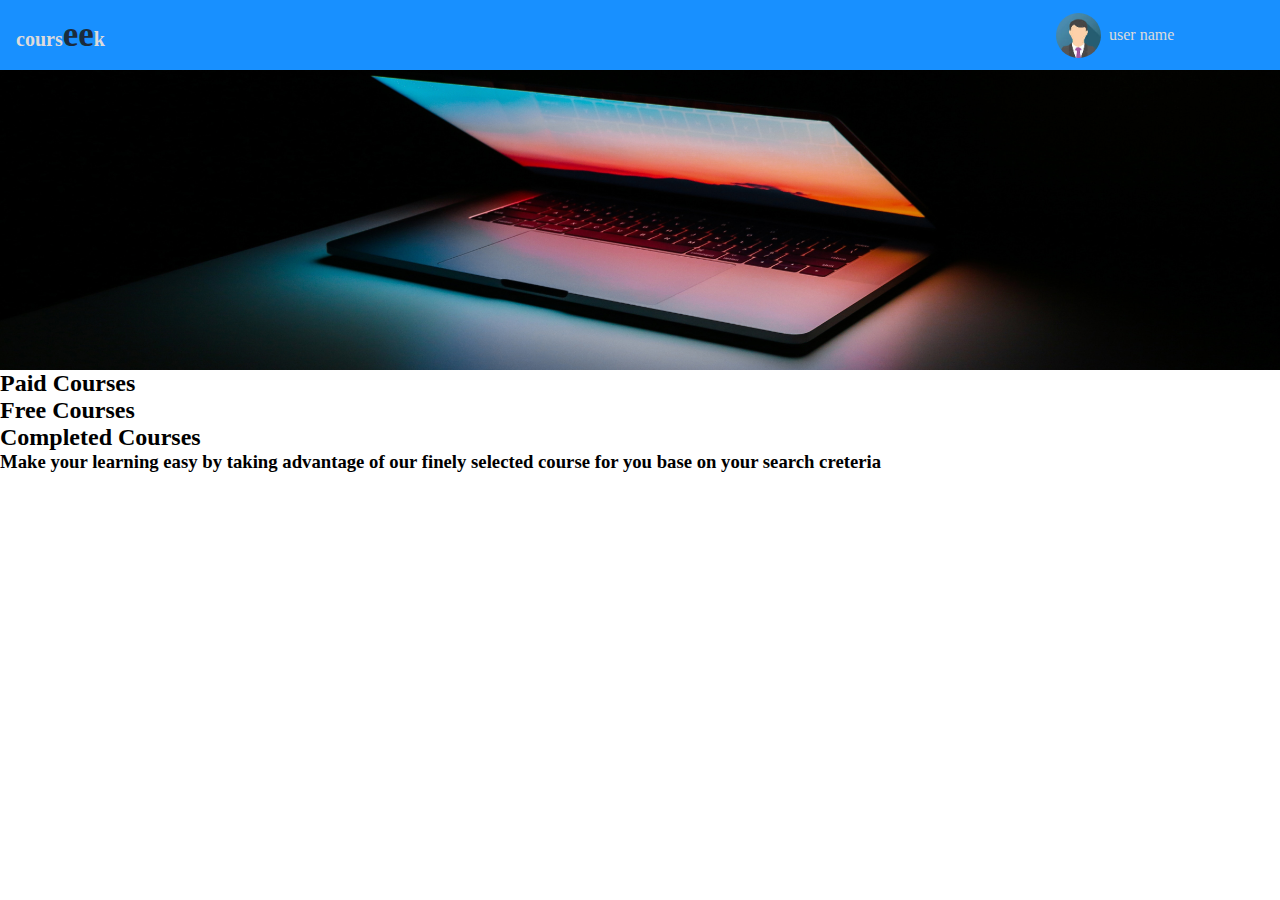
==== client/public/dashboard.html @ 58b8f646 "done with the header" ====
<!DOCTYPE html>
<html lang="en">
<head>
  <meta charset="UTF-8">
  <meta name="viewport" content="width=device-width, initial-scale=1.0">
  <meta http-equiv="X-UA-Compatible" content="ie=edge">
  <title>courseek | Find your course faster</title>
  <link rel="stylesheet" href="./scripts/dashboard.css">
</head>
<body>
  <!-- the header goes here -->
  <header>
    <div class="logo">
      <p>cours<span>ee</span>k</p>
    </div>
    <div class = "profile">
      <div class="img_wrapper">  
        <img src = "/client/images/averter.jpg" id = "image">
      </div>
      <p id="username">User Name</p>
    </div>
  </header>
  <!-- the body goes here -->
  <div class = "backimg"></div>
  <div class = "course-category">
    <h2>Paid Courses</h2>
    <h2>Free Courses</h2>
    <h2>Completed Courses</h2>
  </div>
  <div>
    <h3>Make your learning easy by taking advantage of our finely selected course for you base on your search creteria</h3>
  </div>
  <div>
    <card>
      <img>
    </card>
  </div>

  <script src="/scripts/bundle.js"></script>
</body>
</html>
---- client/public/scripts/dashboard.css ----
* {
  margin: 0;
  padding: 0;
}

header {
  height: 70px;
  background-color: #1890ff;
  display: flex;
  justify-content: space-between;
  align-items: center;
  padding: 0 1rem;
}

.profile {
  display: flex;
  align-items: center;
  justify-content: flex-start;
  width: 13rem;
}

.img_wrapper {
  width: 45px;
  height: 45px;
}

.img_wrapper img {
  border-radius: 50%;
  width: 100%;
  height: 100%;
}

.profile p {
  color: #dcdbdb;
  text-transform: lowercase;
  padding-left: .5rem;
}

.logo p {
  color: #dcdbdb;
  font-size: 20px;
  font-weight: bold;
}

.logo span {
  color: #1b2c3c;
  font-size: 35px;
}

.backimg {
  background: url("/client/images/ales-nesetril-734016-unsplash.jpg");
  width:100%;
  height: 300px;
  background-repeat: no-repeat;
  background-size: cover;
  background-position: center center
}
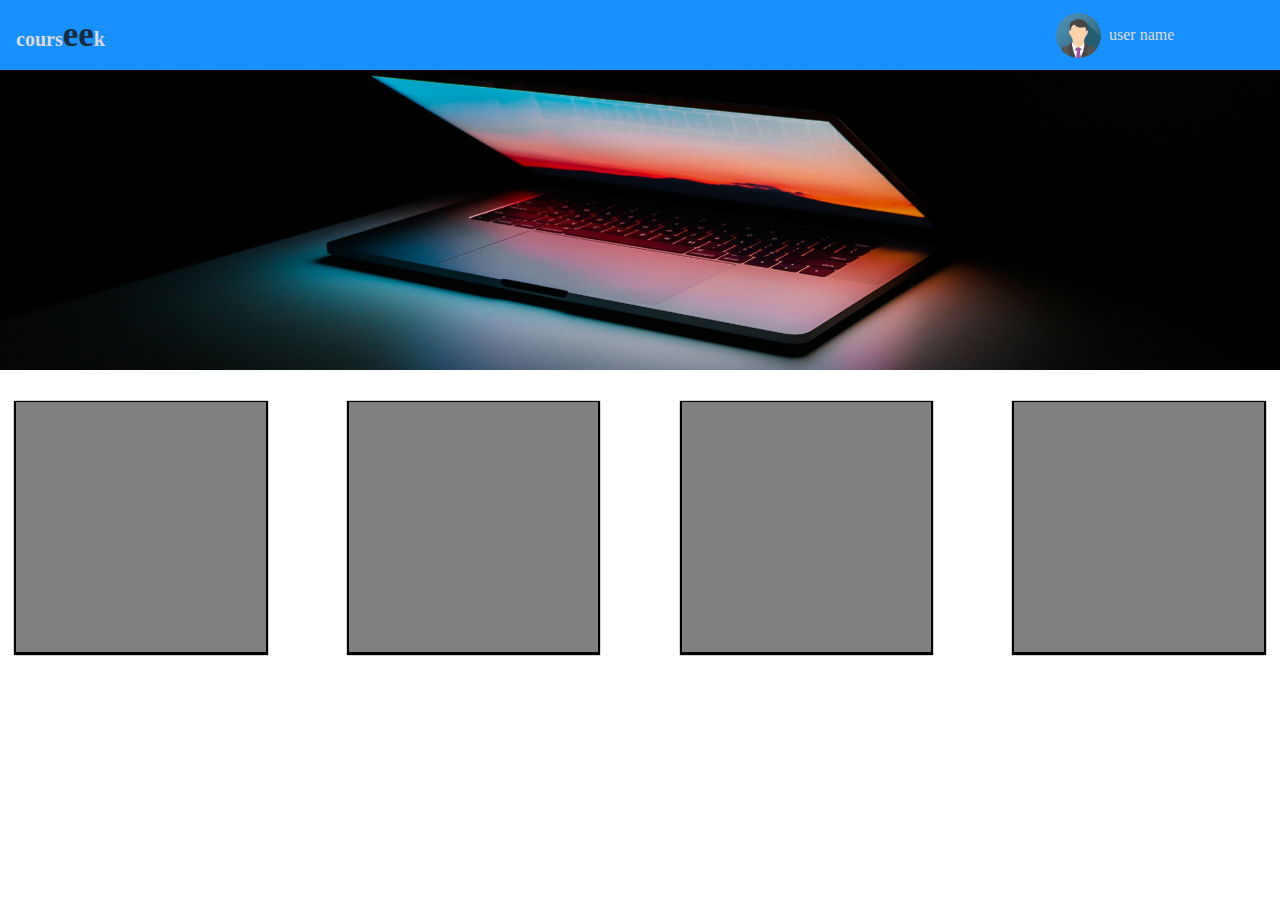
==== commit edfee081: "add cards" ====
--- a/client/public/dashboard.html
+++ b/client/public/dashboard.html
@@ -22,18 +22,12 @@
   </header>
   <!-- the body goes here -->
   <div class = "backimg"></div>
-  <div class = "course-category">
-    <h2>Paid Courses</h2>
-    <h2>Free Courses</h2>
-    <h2>Completed Courses</h2>
-  </div>
-  <div>
-    <h3>Make your learning easy by taking advantage of our finely selected course for you base on your search creteria</h3>
-  </div>
-  <div>
-    <card>
-      <img>
-    </card>
+    <div class = "course-wraper">
+      <div class = "course"></div>
+      <div class = "course"></div>
+      <div class = "course"></div>
+      <div class = "course"></div>
+    </div>
   </div>
 
   <script src="/scripts/bundle.js"></script>
--- a/client/public/scripts/dashboard.css
+++ b/client/public/scripts/dashboard.css
@@ -54,4 +54,18 @@
   background-repeat: no-repeat;
   background-size: cover;
   background-position: center center
+}
+
+.course-wraper {
+  display: flex;
+  justify-content: space-between;
+  align-items: center;
+  padding: 2rem 1rem;
+}
+
+.course {
+  width:20%;
+  height: 250px;
+  background-color: gray;
+  box-shadow: 0 1px 1px 2px
 }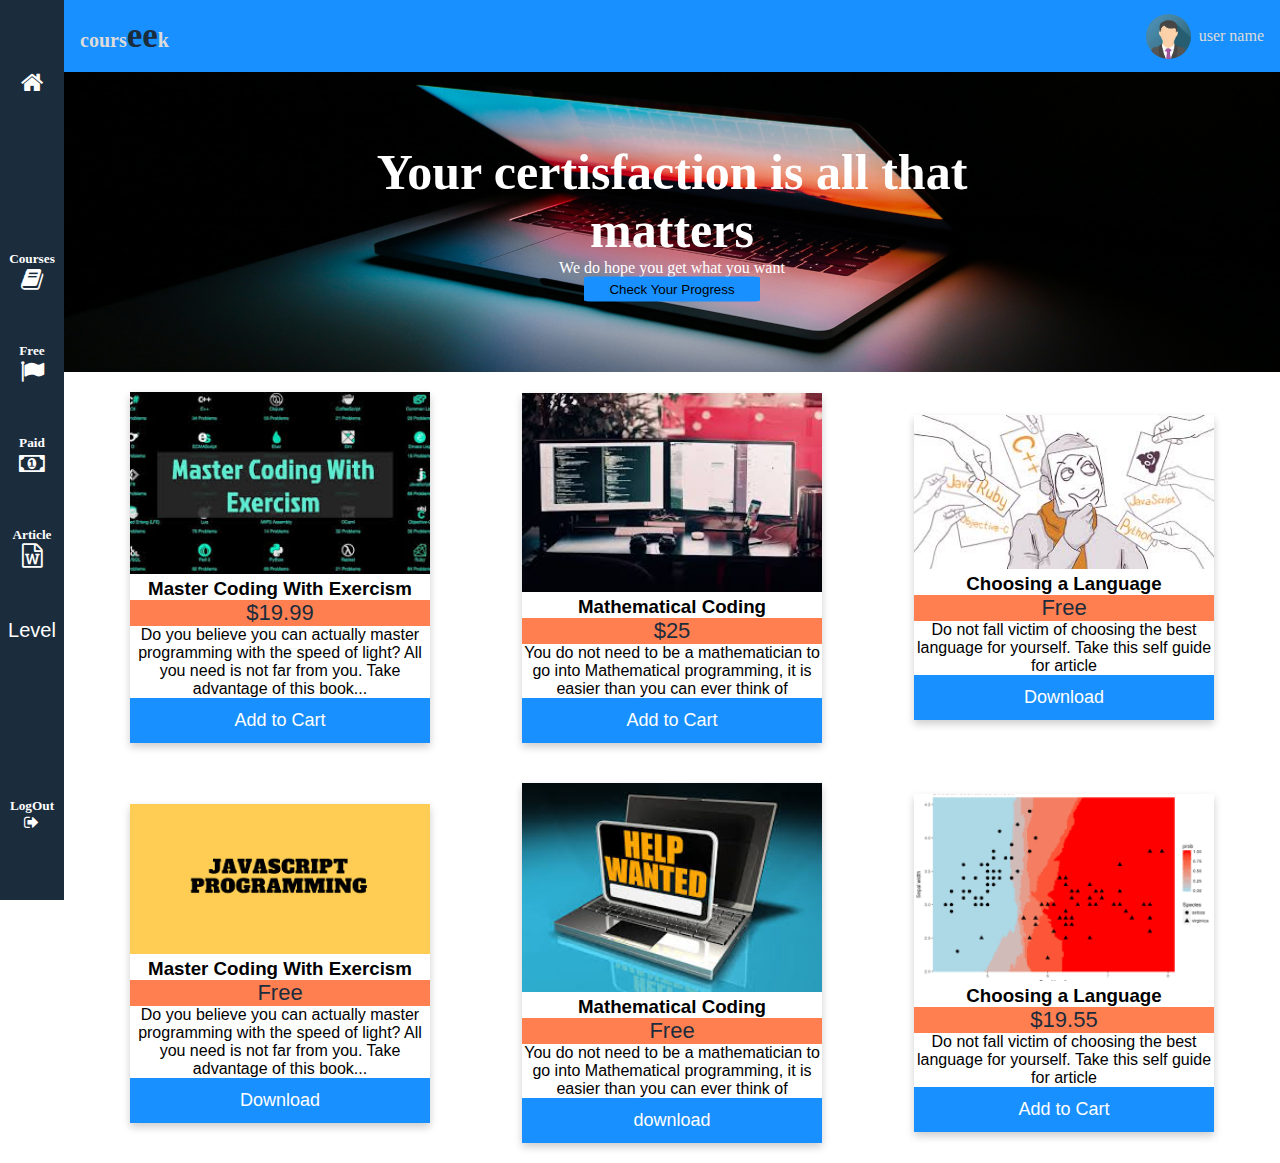
==== commit 7830e258: "side nav almost done" ====
--- a/client/public/dashboard.html
+++ b/client/public/dashboard.html
@@ -1,35 +1,159 @@
 <!DOCTYPE html>
 <html lang="en">
+
 <head>
   <meta charset="UTF-8">
   <meta name="viewport" content="width=device-width, initial-scale=1.0">
   <meta http-equiv="X-UA-Compatible" content="ie=edge">
   <title>courseek | Find your course faster</title>
   <link rel="stylesheet" href="./scripts/dashboard.css">
+  <link rel="stylesheet" href="https://use.fontawesome.com/releases/v5.4.1/css/all.css" integrity="sha384-5sAR7xN1Nv6T6+dT2mhtzEpVJvfS3NScPQTrOxhwjIuvcA67KV2R5Jz6kr4abQsz"
+    crossorigin="anonymous">
+  <link rel="stylesheet" href="https://cdnjs.cloudflare.com/ajax/libs/font-awesome/4.7.0/css/font-awesome.min.css">
 </head>
+
 <body>
   <!-- the header goes here -->
-  <header>
-    <div class="logo">
-      <p>cours<span>ee</span>k</p>
+  <main class="main">
+
+   <div class="sidebar">
+      <div class="home-icon">
+          <i class="fa fa-home" style="font-size:24px"></i>
+        </div>
+
+        <div class="nav-course">
+            <div class="icon-wraper">
+                <h5>Courses</h5>
+                <i class="fa fa-book" style="font-size:24px"></i>
+            </div>
+
+            <div class="icon-wraper">
+                <h5>Free</h5>
+                <i class="fa fa-flag" style="font-size:24px"></i>
+            </div>
+
+            <div class="icon-wraper">
+                <h5>Paid</h5>
+                <i class="fa fa-money" style="font-size:24px"></i>
+            </div>
+
+            <div class="icon-wraper">
+                <h5>Article</h5>
+                <i class="fa fa-file-word-o" style="font-size:24px"></i>
+            </div>
+
+            <div class="dropdown">
+                <button class="dropbtn">Level</button>
+                <div class="dropdown-content">
+                  <a href="#">Beginner</a>
+                  <a href="#">Intermediate</a>
+                  <a href="#">Advanced</a>
+                </div>
+            </div>   
+        </div>
+
+        <div class="logout-icon">
+            <h5>LogOut</h5>
+            <i class="fa fa-sign-out"></i>
+         </div>
     </div>
-    <div class = "profile">
-      <div class="img_wrapper">  
-        <img src = "/client/images/averter.jpg" id = "image">
+        
+    <aside class="rigth_wrp">
+
+      <header>
+        <div class="logo">
+          <p>cours<span>ee</span>k</p>
+        </div>
+        <div class="profile">
+          <div class="img_wrapper">
+            <img src="/client/images/averter.jpg" id="image">
+          </div>
+          <p id="username">User Name</p>
+        </div>
+      </header>
+
+      <!-- the body goes here -->
+
+      <div class="backimg">
+        <div class="backimg-text">
+          <h1 style="font-size:50px">Your certisfaction is all that matters</h1>
+          <p>We do hope you get what you want</p>
+          <button>Check Your Progress</button>
+        </div>
       </div>
-      <p id="username">User Name</p>
-    </div>
-  </header>
-  <!-- the body goes here -->
-  <div class = "backimg"></div>
-    <div class = "course-wraper">
-      <div class = "course"></div>
-      <div class = "course"></div>
-      <div class = "course"></div>
-      <div class = "course"></div>
-    </div>
-  </div>
+      <div class="course-cards">
+        <div class="card-wraper">
+          <div class="card">
+            <img src="/client/images/masterCoding.jpeg" alt="master coding" style="width:100%">
+            <h3>Master Coding With Exercism</h3>
+            <p class="price">$19.99</p>
+            <p>Do you believe you can actually master programming with the speed of light? All you need is not far from you.
+              Take advantage of this book...</p>
+            <p>
+              <button>Add to Cart</button>
+            </p>
+          </div>
 
+          <div class="card">
+            <img src="/client/images/justimg.jpeg" alt="maths coding" style="width:100%">
+            <h3>Mathematical Coding</h3>
+            <p class="price">$25</p>
+            <p>You do not need to be a mathematician to go into Mathematical programming, it is easier than you can ever think
+              of</p>
+            <p>
+              <button>Add to Cart</button>
+            </p>
+          </div>
+
+          <div class="card">
+            <img src="/client/images/howtochose.jpeg" alt="choosing a programming lang." style="width:100%">
+            <h3>Choosing a Language</h3>
+            <p class="price">Free</p>
+            <p>Do not fall victim of choosing the best language for yourself. Take this self guide for article</p>
+            <p>
+              <button>Download</button>
+            </p>
+          </div>
+        </div>
+
+        <div class="card-wraper">
+          <div class="card">
+            <img src="/client/images/js.png" alt="master coding" style="width:100%">
+            <h3>Master Coding With Exercism</h3>
+            <p class="price">Free</p>
+            <p>Do you believe you can actually master programming with the speed of light? All you need is not far from you.
+              Take advantage of this book...</p>
+            <p>
+              <button>Download</button>
+            </p>
+          </div>
+
+          <div class="card">
+            <img src="/client/images/career.jpeg" alt="maths coding" style="width:100%">
+            <h3>Mathematical Coding</h3>
+            <p class="price">Free</p>
+            <p>You do not need to be a mathematician to go into Mathematical programming, it is easier than you can ever think
+              of</p>
+            <p>
+              <button>download</button>
+            </p>
+          </div>
+
+          <div class="card">
+            <img src="/client/images/rp.png" alt="choosing a programming lang." style="width:100%">
+            <h3>Choosing a Language</h3>
+            <p class="price">$19.55</p>
+            <p>Do not fall victim of choosing the best language for yourself. Take this self guide for article</p>
+            <p>
+              <button>Add to Cart</button>
+            </p>
+          </div>
+        </div>
+      </div>
+    </aside>
+
+  </main>
   <script src="/scripts/bundle.js"></script>
 </body>
+
 </html>--- a/client/public/scripts/dashboard.css
+++ b/client/public/scripts/dashboard.css
@@ -3,8 +3,101 @@
   padding: 0;
 }
 
+/* The Main */
+.main {
+  /* width: 100%; */
+  display: flex;
+}
+
+.sidebar {
+  width: 5%;
+  background-color: #1b2c3c;
+  height: 100vh;
+  display: flex;
+  flex-direction: column;
+  justify-content: space-around;
+  align-items: center;
+
+  /* padding: 1rem 0; */
+}
+
+.icon-wraper {
+  padding: 1rem 0;
+  align-content: center;
+  align-items: center;
+  display: flex;
+  flex-direction: column;
+  height: 60px;
+}
+.fa {
+  color: white;
+  font-size:24px;
+  
+}
+
+
+
+.logout-icon {
+  align-content: center;
+  align-items: center;
+  display: flex;
+  color: white;
+  flex-direction: column;
+}
+
+.dropbtn {
+  width: 5%;
+  background-color: #1b2c3c;
+  color: white;
+  padding: 16px;
+  font-size: 20px;
+  border: none;
+}
+
+.dropdown {
+  position: relative;
+  display: inline-block;
+}
+
+.dropdown-content {
+  display: none;
+  position: absolute;
+  background-color: #f1f1f1;
+  min-width: 30px;
+  box-shadow: 0px 8px 16px 0px rgba(0,0,0,0.2);
+  z-index: 1;
+}
+
+.dropdown-content a {
+  color: black;
+  padding: 12px 16px;
+  text-decoration: none;
+  display: block;
+  font-size: 8;
+}
+
+.dropdown-content a:hover {
+  background-color: #ddd;
+}
+
+.dropdown:hover .dropdown-content {
+  display: block;
+}
+
+.dropdown:hover .dropbtn {
+  background-color: #3e8e41;
+}
+
+.icon-wraper h5 {
+  color: white;
+}
+
+.rigth_wrp {
+  flex-grow: 1;
+}
+
 header {
-  height: 70px;
+  height: 72px;
   background-color: #1890ff;
   display: flex;
   justify-content: space-between;
@@ -12,7 +105,7 @@
   padding: 0 1rem;
 }
 
-.profile {
+.img_wrapper {
   display: flex;
   align-items: center;
   justify-content: flex-start;
@@ -30,6 +123,11 @@
   height: 100%;
 }
 
+.profile {
+  display: flex;
+  align-items: center;
+}
+
 .profile p {
   color: #dcdbdb;
   text-transform: lowercase;
@@ -47,25 +145,75 @@
   font-size: 35px;
 }
 
+
 .backimg {
   background: url("/client/images/ales-nesetril-734016-unsplash.jpg");
-  width:100%;
   height: 300px;
   background-repeat: no-repeat;
   background-size: cover;
-  background-position: center center
-}
-
-.course-wraper {
-  display: flex;
-  justify-content: space-between;
-  align-items: center;
-  padding: 2rem 1rem;
-}
-
-.course {
-  width:20%;
-  height: 250px;
-  background-color: gray;
-  box-shadow: 0 1px 1px 2px
-}+  background-position: center center;
+  position: relative;
+
+}
+
+.backimg-text {
+  text-align: center;
+  position: absolute;
+  top: 50%;
+  left: 50%;
+  transform: translate(-50%, -50%);
+  color: white;
+}
+
+
+.backimg-text button {
+  border: none;
+  outline: 0;
+  display: inline-block;
+  padding: 5px 25px;
+  color: black;
+  background-color: #1890ff;
+  text-align: center;
+  cursor: pointer;
+  border-radius: 5%;
+}
+
+.backimg-text button:hover {
+  background-color: #1b2c3c;
+  color: white;
+}
+.card-wraper {
+  display: flex;
+  padding: 20px;
+
+}
+
+.card {
+  box-shadow: 0 4px 8px 0 rgba(0, 0, 0, 0.2);
+  max-width: 300px;
+  margin: auto;
+  text-align: center;
+  font-family: arial;
+}
+
+.price {
+  color: #1b2c3c;
+  font-size: 22px;;
+  background-color: coral
+}
+
+.card button {
+  border: none;
+  outline: 0;
+  padding: 12px;
+  color: white;
+  background-color: #1890ff;
+  text-align: center;
+  cursor: pointer;
+  width: 100%;
+  font-size: 18px;
+}
+
+.card button:hover {
+  opacity: 0.7;
+} 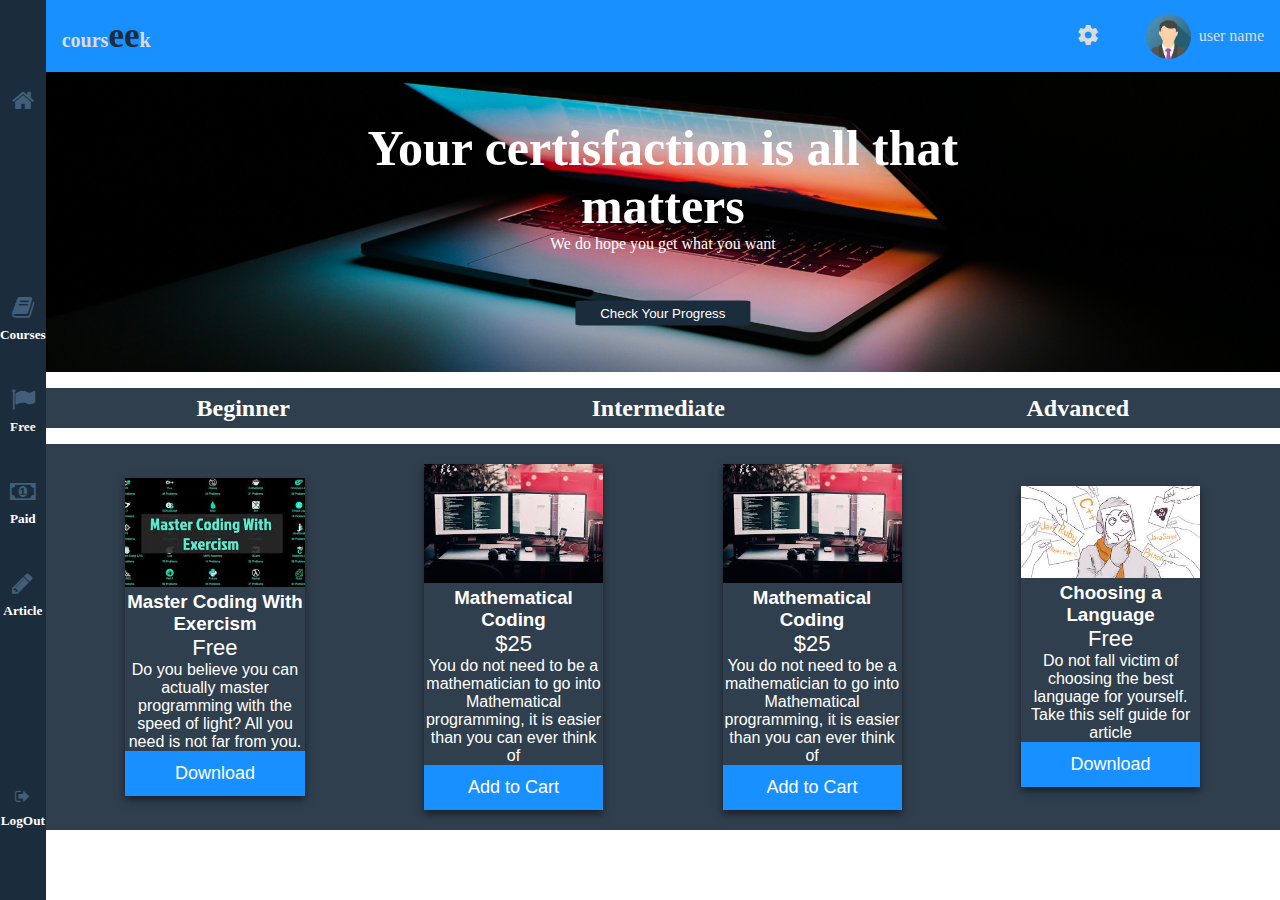
==== commit e14b8fa9: "was made responsive on mobile and tablet" ====
--- a/client/public/dashboard.html
+++ b/client/public/dashboard.html
@@ -10,54 +10,47 @@
   <link rel="stylesheet" href="https://use.fontawesome.com/releases/v5.4.1/css/all.css" integrity="sha384-5sAR7xN1Nv6T6+dT2mhtzEpVJvfS3NScPQTrOxhwjIuvcA67KV2R5Jz6kr4abQsz"
     crossorigin="anonymous">
   <link rel="stylesheet" href="https://cdnjs.cloudflare.com/ajax/libs/font-awesome/4.7.0/css/font-awesome.min.css">
+  <link href="https://fonts.googleapis.com/icon?family=Material+Icons" rel="stylesheet">
 </head>
 
 <body>
   <!-- the header goes here -->
   <main class="main">
 
-   <div class="sidebar">
+    <div class="sidebar">
       <div class="home-icon">
-          <i class="fa fa-home" style="font-size:24px"></i>
+        <i class="fa fa-home" style="font-size:24px"></i>
+      </div>
+
+      <div class="nav-course">
+        <div class="icon-wraper">
+          <i class="fa fa-book" style="font-size:24px"></i>
+          <h5>Courses</h5>
         </div>
 
-        <div class="nav-course">
-            <div class="icon-wraper">
-                <h5>Courses</h5>
-                <i class="fa fa-book" style="font-size:24px"></i>
-            </div>
-
-            <div class="icon-wraper">
-                <h5>Free</h5>
-                <i class="fa fa-flag" style="font-size:24px"></i>
-            </div>
-
-            <div class="icon-wraper">
-                <h5>Paid</h5>
-                <i class="fa fa-money" style="font-size:24px"></i>
-            </div>
-
-            <div class="icon-wraper">
-                <h5>Article</h5>
-                <i class="fa fa-file-word-o" style="font-size:24px"></i>
-            </div>
-
-            <div class="dropdown">
-                <button class="dropbtn">Level</button>
-                <div class="dropdown-content">
-                  <a href="#">Beginner</a>
-                  <a href="#">Intermediate</a>
-                  <a href="#">Advanced</a>
-                </div>
-            </div>   
+        <div class="icon-wraper">
+          <i class="fa fa-flag" style="font-size:24px"></i>
+          <h5>Free</h5>
         </div>
 
-        <div class="logout-icon">
-            <h5>LogOut</h5>
-            <i class="fa fa-sign-out"></i>
-         </div>
+        <div class="icon-wraper">
+          <i class="fa fa-money" style="font-size:24px"></i>
+          <h5>Paid</h5>
+        </div>
+
+        <div class="icon-wraper">
+          <i class="fa fa-pencil" style="font-size:24px"></i>
+          <h5>Article</h5>
+        </div>
+
+      </div>
+
+      <div class="logout-icon">
+        <i class="fa fa-sign-out"></i>
+        <h5>LogOut</h5>
+      </div>
     </div>
-        
+
     <aside class="rigth_wrp">
 
       <header>
@@ -65,6 +58,44 @@
           <p>cours<span>ee</span>k</p>
         </div>
         <div class="profile">
+          <div class="settings">
+            <div class="setdropdown">
+              <button onclick="myFunction()" class="setdropbtn"><i class="material-icons">settings</i></button>
+                <div id="mysetDropdown" class="setdropdown-content">
+                  <a href="#display-density">Display density</a>
+                  <a href="#purchase-config">configure purchase</a>
+                  <a href="#settings">Settings</a>
+                  <a href="#themes">Themes</a>
+                  <a href="#add-ons">Get Add-ons</a>
+                  <a href="#feedback">Send Feedback</a>
+                  <a href="#help">Help</a>
+                </div>
+              </div>
+              
+              <script>
+              /* When the user clicks on the button, 
+              toggle between hiding and showing the dropdown content */
+              function myFunction() {
+                  document.getElementById("mysetDropdown").classList.toggle("show");
+              }
+              
+              // Close the dropdown if the user clicks outside of it
+              window.onclick = function(event) {
+                if (!event.target.matches('.setdropbtn')) {
+              
+                  var dropdowns = document.getElementsByClassName("setdropdown-content");
+                  var i;
+                  for (i = 0; i < dropdowns.length; i++) {
+                    var openDropdown = dropdowns[i];
+                    if (openDropdown.classList.contains('show')) {
+                      openDropdown.classList.remove('show');
+                    }
+                  }
+                }
+              }
+              </script>
+              
+          </div>
           <div class="img_wrapper">
             <img src="/client/images/averter.jpg" id="image">
           </div>
@@ -81,14 +112,39 @@
           <button>Check Your Progress</button>
         </div>
       </div>
+
+      <div class=" level">
+        <div>
+          <h2>Beginner</h2>
+        </div>
+        <div>
+          <h2>Intermediate</h2>
+        </div>
+        <div>
+          <h2>Advanced</h2>
+        </div>
+      </div>
+
       <div class="course-cards">
         <div class="card-wraper">
           <div class="card">
             <img src="/client/images/masterCoding.jpeg" alt="master coding" style="width:100%">
             <h3>Master Coding With Exercism</h3>
-            <p class="price">$19.99</p>
+            <p class="price">Free</p>
             <p>Do you believe you can actually master programming with the speed of light? All you need is not far from you.
-              Take advantage of this book...</p>
+              </p>
+            <p>
+              <button>Download</button>
+            </p>
+          </div>
+
+          <div class="card">
+            <img src="/client/images/justimg.jpeg" alt="maths coding" style="width:100%">
+            <h3>Mathematical Coding</h3>
+            <p class="price">$25</p>
+            <p>You do not need to be a mathematician to go into Mathematical programming, it is easier than you can ever think
+              of
+            </p>
             <p>
               <button>Add to Cart</button>
             </p>
@@ -99,7 +155,8 @@
             <h3>Mathematical Coding</h3>
             <p class="price">$25</p>
             <p>You do not need to be a mathematician to go into Mathematical programming, it is easier than you can ever think
-              of</p>
+              of
+            </p>
             <p>
               <button>Add to Cart</button>
             </p>
@@ -115,45 +172,13 @@
             </p>
           </div>
         </div>
-
-        <div class="card-wraper">
-          <div class="card">
-            <img src="/client/images/js.png" alt="master coding" style="width:100%">
-            <h3>Master Coding With Exercism</h3>
-            <p class="price">Free</p>
-            <p>Do you believe you can actually master programming with the speed of light? All you need is not far from you.
-              Take advantage of this book...</p>
-            <p>
-              <button>Download</button>
-            </p>
-          </div>
-
-          <div class="card">
-            <img src="/client/images/career.jpeg" alt="maths coding" style="width:100%">
-            <h3>Mathematical Coding</h3>
-            <p class="price">Free</p>
-            <p>You do not need to be a mathematician to go into Mathematical programming, it is easier than you can ever think
-              of</p>
-            <p>
-              <button>download</button>
-            </p>
-          </div>
-
-          <div class="card">
-            <img src="/client/images/rp.png" alt="choosing a programming lang." style="width:100%">
-            <h3>Choosing a Language</h3>
-            <p class="price">$19.55</p>
-            <p>Do not fall victim of choosing the best language for yourself. Take this self guide for article</p>
-            <p>
-              <button>Add to Cart</button>
-            </p>
-          </div>
-        </div>
       </div>
     </aside>
 
   </main>
+  <script src="./scripts/dashboard.js"></script>
   <script src="/scripts/bundle.js"></script>
+
 </body>
 
 </html>--- a/client/public/scripts/dashboard.css
+++ b/client/public/scripts/dashboard.css
@@ -1,6 +1,12 @@
 * {
   margin: 0;
   padding: 0;
+}
+
+body {
+  margin: 0;
+  padding: 0;
+  
 }
 
 /* The Main */
@@ -21,6 +27,18 @@
   /* padding: 1rem 0; */
 }
 
+.nav-course {
+  width: 100%;
+}
+.home-icon {
+  width: 100%;
+  height: 60px;
+  display: flex;
+  flex-direction: column;
+  justify-content: space-around;
+  align-items: center;
+}
+
 .icon-wraper {
   padding: 1rem 0;
   align-content: center;
@@ -29,30 +47,46 @@
   flex-direction: column;
   height: 60px;
 }
+
+.icon-wraper:hover {
+  background-color: #1890ff;
+}
 .fa {
-  color: white;
+  color: #415e7a;
   font-size:24px;
+  padding: 0.50rem 0;
+  
+}
+.fa:hover {
+  color: white;
+  cursor: pointer;
+  transition: 1s;
   
 }
 
 
 
 .logout-icon {
-  align-content: center;
-  align-items: center;
-  display: flex;
-  color: white;
+  width: 100%;
+  height: 50px;
+  display: flex;
   flex-direction: column;
-}
-
+  justify-content: space-around;
+  align-items: center;
+  color: white;
+}
+
+.logout-icon:hover {
+  background-color: #1890ff;
+}
 .dropbtn {
-  width: 5%;
-  background-color: #1b2c3c;
   color: white;
   padding: 16px;
-  font-size: 20px;
+  font-size: 16px;
   border: none;
-}
+  cursor: pointer;
+}
+
 
 .dropdown {
   position: relative;
@@ -63,7 +97,8 @@
   display: none;
   position: absolute;
   background-color: #f1f1f1;
-  min-width: 30px;
+  min-width: 160px;
+  overflow: auto;
   box-shadow: 0px 8px 16px 0px rgba(0,0,0,0.2);
   z-index: 1;
 }
@@ -72,21 +107,12 @@
   color: black;
   padding: 12px 16px;
   text-decoration: none;
-  display: block;
-  font-size: 8;
-}
-
-.dropdown-content a:hover {
-  background-color: #ddd;
-}
-
-.dropdown:hover .dropdown-content {
-  display: block;
-}
-
-.dropdown:hover .dropbtn {
-  background-color: #3e8e41;
-}
+  display: flex;
+}
+
+.dropdown a:hover {background-color: #ddd;}
+
+.show {display: block;}
 
 .icon-wraper h5 {
   color: white;
@@ -103,6 +129,24 @@
   justify-content: space-between;
   align-items: center;
   padding: 0 1rem;
+}
+
+.settings {
+  display: flex;
+  padding-right: 30px;
+  align-items: center;
+  justify-content: start
+
+}
+
+.settings i {
+  color: #dcdbdb;
+  font-size: x-large
+}
+
+.settings:hover {
+ cursor: pointer;
+ font-size: large;
 }
 
 .img_wrapper {
@@ -171,16 +215,28 @@
   outline: 0;
   display: inline-block;
   padding: 5px 25px;
-  color: black;
-  background-color: #1890ff;
+  color: white;
+  background-color: #1b2c3c;
   text-align: center;
   cursor: pointer;
   border-radius: 5%;
+  margin-top: 3rem;
 }
 
 .backimg-text button:hover {
-  background-color: #1b2c3c;
-  color: white;
+  background-color: #1890ff;
+  color: white;
+}
+
+.course-cards {
+  
+  background-color: #1b2c3ce8;
+  display: flex;
+  justify-content: space-around;
+  align-items: center;
+  margin-top: 1rem;
+  color: white;
+  
 }
 .card-wraper {
   display: flex;
@@ -189,17 +245,16 @@
 }
 
 .card {
-  box-shadow: 0 4px 8px 0 rgba(0, 0, 0, 0.2);
-  max-width: 300px;
+  box-shadow: 0 4px 8px 0 rgba(0, 0, 0, 0.5);
+  width: 15%;
   margin: auto;
   text-align: center;
   font-family: arial;
 }
 
 .price {
-  color: #1b2c3c;
   font-size: 22px;;
-  background-color: coral
+ 
 }
 
 .card button {
@@ -216,4 +271,86 @@
 
 .card button:hover {
   opacity: 0.7;
-} +} 
+
+.setdropbtn {
+  background-color: #1890ff;
+  padding: 16px;
+  border: none;
+  cursor: pointer;
+}
+
+.setdropbtn:hover, .setdropbtn:focus {
+  background-color: rgb(48, 142, 204);
+  border-radius: 50%;
+}
+
+.setdropdown {
+  position: relative;
+  display: inline-block;
+}
+
+.setdropdown-content {
+  display: none;
+  position: absolute;
+  background-color: #f1f1f1;
+  min-width: 160px;
+  /* width: 50%; */
+  overflow: auto;
+  box-shadow: 0px 8px 16px 0px rgba(0,0,0,0.2);
+  z-index: 1;
+}
+
+.setdropdown-content a {
+  color: black;
+  padding: 12px 16px;
+  text-decoration: none;
+  display: block;
+  border-bottom: 0.25px solid gray;
+  font-size: small;
+}
+
+.setdropdown a:hover {background-color: #ddd;}
+
+.show {display: block;}
+
+.level {
+  height: 40px;
+  background-color: #1b2c3ce8;
+  display: flex;
+  justify-content: space-around;
+  align-items: center;
+  margin-top: 1rem;
+  color: white;
+  cursor: pointer;
+}
+
+@media only screen and (max-width:800px) {
+  /* For tablets: */
+  body, .header, .sidebar, .backimg, .course-cards, .level, .main, .cards, .backimg-text {
+    width: 100%;
+    padding: 0;
+    font-size: 18px;
+    margin: 0;
+    padding: 0;
+    
+  }
+  
+}
+@media only screen and (max-width:500px) {
+  /* For mobile phones: */
+  body, .header, .sidebar, .backimg, .course-cards, .level, .main, .cards, .backimg-text{
+    width: 100%;
+    font-size: small;
+    word-wrap: break-word;
+    margin: 0;
+    padding: 0;
+    
+  }
+  .card {
+    width: 20%
+  }
+}
+
+  
+  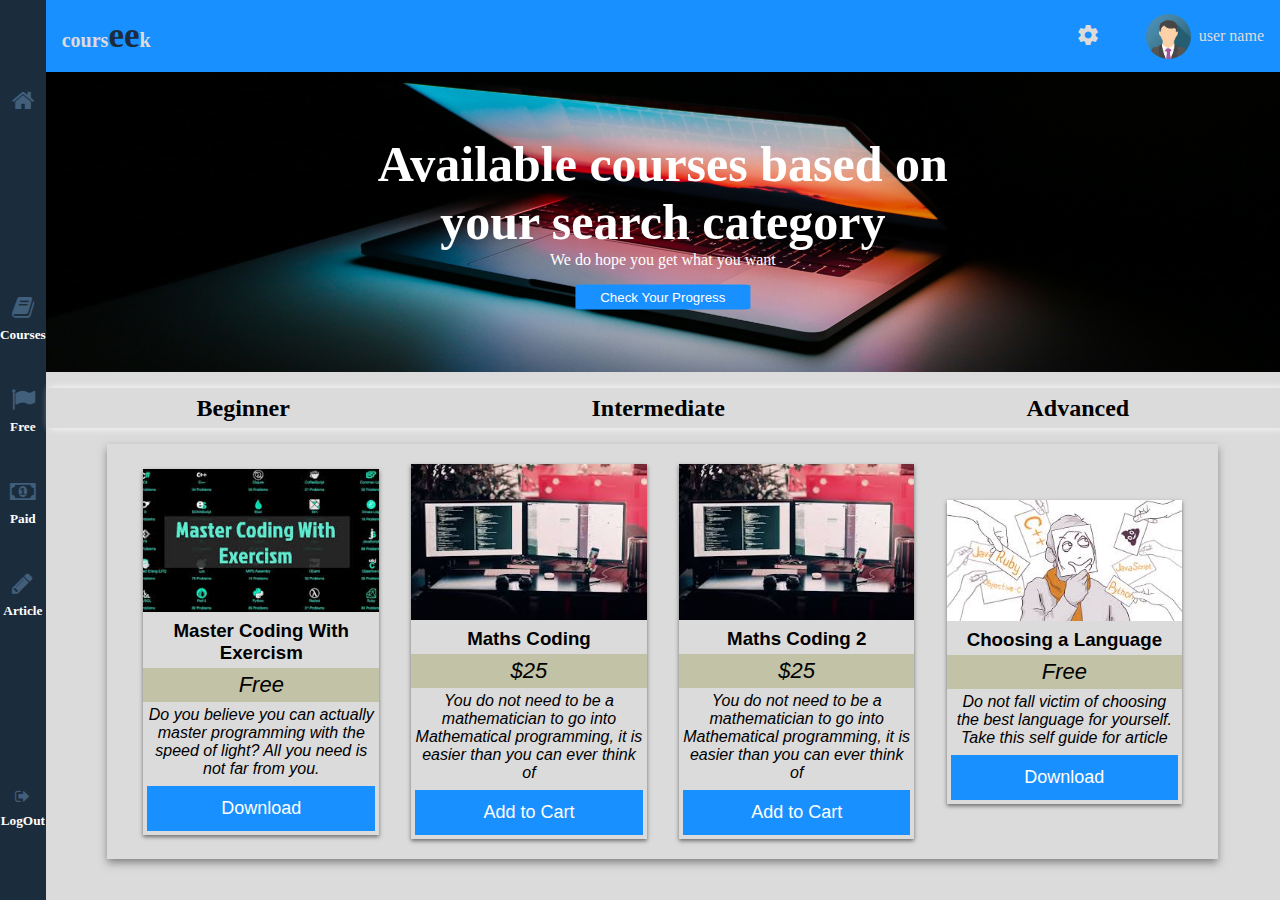
==== commit 7caf7df1: "dashboard done" ====
--- a/client/public/dashboard.html
+++ b/client/public/dashboard.html
@@ -107,20 +107,20 @@
 
       <div class="backimg">
         <div class="backimg-text">
-          <h1 style="font-size:50px">Your certisfaction is all that matters</h1>
+          <h1 style="font-size:50px">Available courses based on your search category </h1>
           <p>We do hope you get what you want</p>
           <button>Check Your Progress</button>
         </div>
       </div>
 
       <div class=" level">
-        <div>
+        <div class = "level1">
           <h2>Beginner</h2>
         </div>
-        <div>
+        <div class = "level2">
           <h2>Intermediate</h2>
         </div>
-        <div>
+        <div class = "level3">
           <h2>Advanced</h2>
         </div>
       </div>
@@ -140,7 +140,7 @@
 
           <div class="card">
             <img src="/client/images/justimg.jpeg" alt="maths coding" style="width:100%">
-            <h3>Mathematical Coding</h3>
+            <h3>Maths Coding</h3>
             <p class="price">$25</p>
             <p>You do not need to be a mathematician to go into Mathematical programming, it is easier than you can ever think
               of
@@ -152,7 +152,7 @@
 
           <div class="card">
             <img src="/client/images/justimg.jpeg" alt="maths coding" style="width:100%">
-            <h3>Mathematical Coding</h3>
+            <h3>Maths Coding 2</h3>
             <p class="price">$25</p>
             <p>You do not need to be a mathematician to go into Mathematical programming, it is easier than you can ever think
               of
--- a/client/public/scripts/dashboard.css
+++ b/client/public/scripts/dashboard.css
@@ -6,7 +6,7 @@
 body {
   margin: 0;
   padding: 0;
-  
+  background: #dcdbdb;
 }
 
 /* The Main */
@@ -216,37 +216,37 @@
   display: inline-block;
   padding: 5px 25px;
   color: white;
-  background-color: #1b2c3c;
+  background-color: #1890ff;
   text-align: center;
   cursor: pointer;
   border-radius: 5%;
-  margin-top: 3rem;
+  margin-top: 1rem;
 }
 
 .backimg-text button:hover {
-  background-color: #1890ff;
-  color: white;
+  background-color: rgb(204, 192, 192);
+  color: black;
 }
 
 .course-cards {
-  
-  background-color: #1b2c3ce8;
+  width: 90%;
   display: flex;
   justify-content: space-around;
   align-items: center;
   margin-top: 1rem;
-  color: white;
+  margin-left: 5%;
+  box-shadow: 0 4px 8px 0 rgb(255, 255, 255);
   
 }
 .card-wraper {
   display: flex;
   padding: 20px;
-
+  box-shadow: 0 4px 8px 0 rgba(0, 0, 0, 0.5);
 }
 
 .card {
-  box-shadow: 0 4px 8px 0 rgba(0, 0, 0, 0.5);
-  width: 15%;
+  box-shadow: 0 2px 4px 0 rgba(0, 0, 0, 0.5);
+  width: 22%;
   margin: auto;
   text-align: center;
   font-family: arial;
@@ -254,6 +254,7 @@
 
 .price {
   font-size: 22px;;
+  background-color: rgb(194, 194, 166);
  
 }
 
@@ -267,6 +268,16 @@
   cursor: pointer;
   width: 100%;
   font-size: 18px;
+}
+
+.card h3 {
+  padding: 0.25rem;
+  font-weight: bold
+}
+
+.card p {
+  font-style: italic;
+  padding: 0.25rem;
 }
 
 .card button:hover {
@@ -316,13 +327,18 @@
 
 .level {
   height: 40px;
-  background-color: #1b2c3ce8;
+  /* background-color: gray; */
   display: flex;
   justify-content: space-around;
   align-items: center;
   margin-top: 1rem;
-  color: white;
-  cursor: pointer;
+  color: black;
+  cursor: pointer;
+  box-shadow: 4px 0 8px 0 rgb(255, 255, 255);
+}
+
+.level1 {
+  border-right-width: thick;
 }
 
 @media only screen and (max-width:800px) {
@@ -334,6 +350,10 @@
     margin: 0;
     padding: 0;
     
+  }
+
+  .card {
+    width: 40%
   }
   
 }
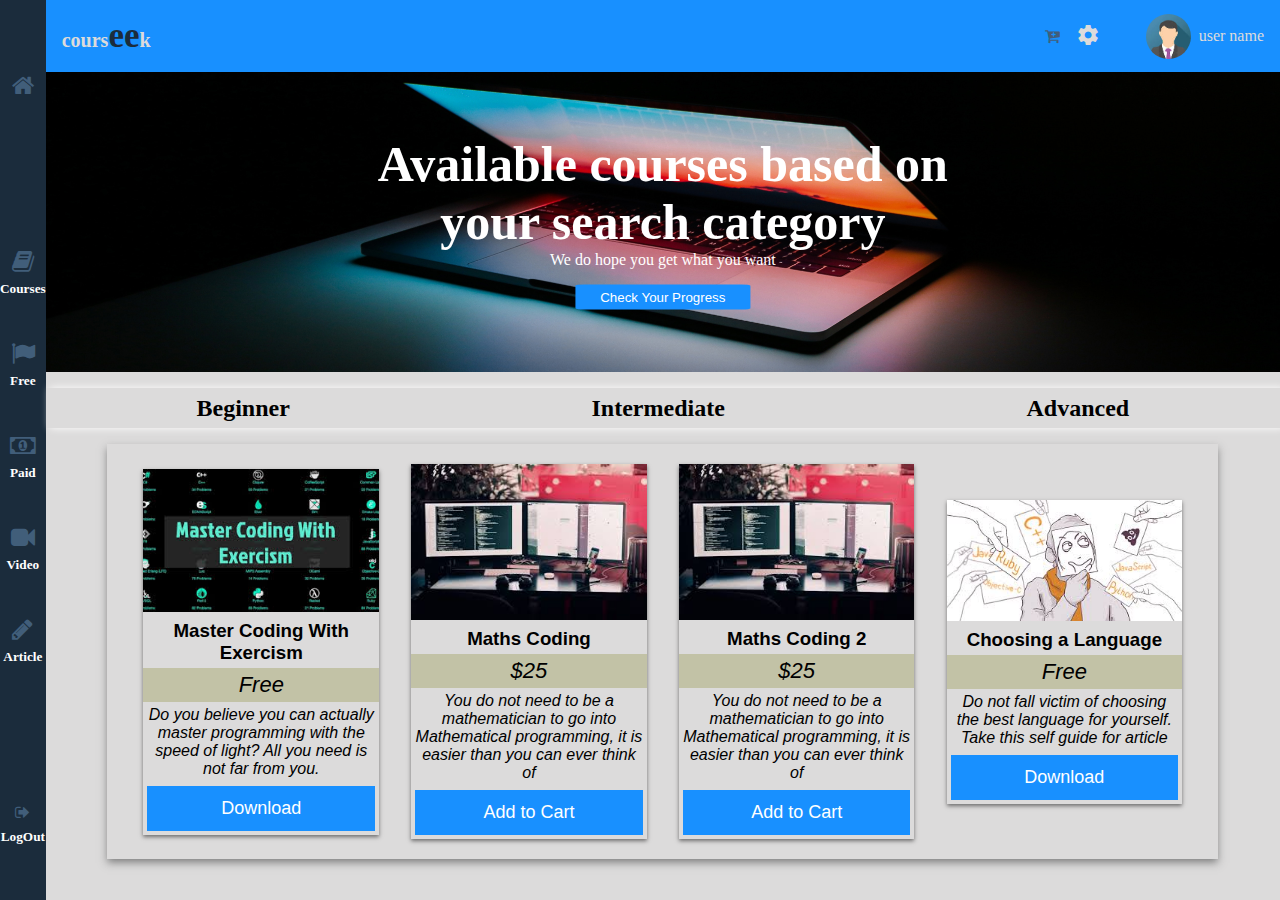
==== commit 3c31f882: "modified" ====
--- a/client/public/dashboard.html
+++ b/client/public/dashboard.html
@@ -39,6 +39,11 @@
         </div>
 
         <div class="icon-wraper">
+            <i class="fa fa-video-camera" style="font-size:24px"></i>
+            <h5>Video</h5>
+          </div>
+
+        <div class="icon-wraper">
           <i class="fa fa-pencil" style="font-size:24px"></i>
           <h5>Article</h5>
         </div>
@@ -58,6 +63,9 @@
           <p>cours<span>ee</span>k</p>
         </div>
         <div class="profile">
+            <div class = "cart">
+                <i class="fa fa-cart-plus"></i>
+              </div>
           <div class="settings">
             <div class="setdropdown">
               <button onclick="myFunction()" class="setdropbtn"><i class="material-icons">settings</i></button>
@@ -174,6 +182,7 @@
         </div>
       </div>
     </aside>
+    
 
   </main>
   <script src="./scripts/dashboard.js"></script>
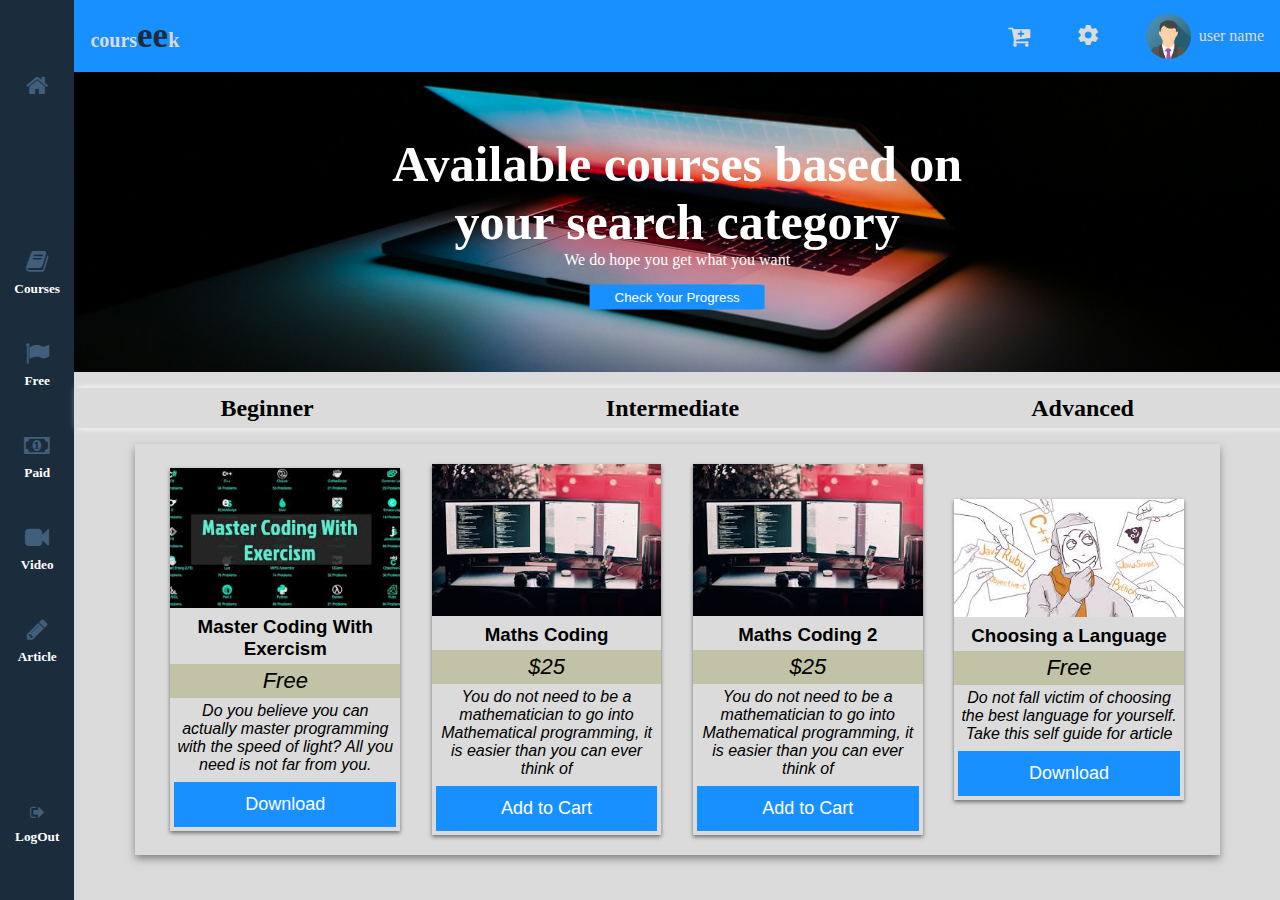
==== commit 7d7fdc57: "cart screen" ====
--- a/client/public/dashboard.html
+++ b/client/public/dashboard.html
@@ -24,7 +24,7 @@
 
       <div class="nav-course">
         <div class="icon-wraper">
-          <i class="fa fa-book" style="font-size:24px"></i>
+          <i class="fa fa-book" id = "courselist" style="font-size:24px"></i>
           <h5>Courses</h5>
         </div>
 
@@ -64,7 +64,7 @@
         </div>
         <div class="profile">
             <div class = "cart">
-                <i class="fa fa-cart-plus"></i>
+                <a href="cart.html"><i class="fa fa-cart-plus"></i></a>
               </div>
           <div class="settings">
             <div class="setdropdown">
--- a/client/public/scripts/dashboard.css
+++ b/client/public/scripts/dashboard.css
@@ -16,7 +16,7 @@
 }
 
 .sidebar {
-  width: 5%;
+  width: 15%;
   background-color: #1b2c3c;
   height: 100vh;
   display: flex;
@@ -79,40 +79,6 @@
 .logout-icon:hover {
   background-color: #1890ff;
 }
-.dropbtn {
-  color: white;
-  padding: 16px;
-  font-size: 16px;
-  border: none;
-  cursor: pointer;
-}
-
-
-.dropdown {
-  position: relative;
-  display: inline-block;
-}
-
-.dropdown-content {
-  display: none;
-  position: absolute;
-  background-color: #f1f1f1;
-  min-width: 160px;
-  overflow: auto;
-  box-shadow: 0px 8px 16px 0px rgba(0,0,0,0.2);
-  z-index: 1;
-}
-
-.dropdown-content a {
-  color: black;
-  padding: 12px 16px;
-  text-decoration: none;
-  display: flex;
-}
-
-.dropdown a:hover {background-color: #ddd;}
-
-.show {display: block;}
 
 .icon-wraper h5 {
   color: white;
@@ -130,6 +96,23 @@
   align-items: center;
   padding: 0 1rem;
 }
+
+.cart {
+  display: flex;
+  padding-right: 30px;
+  align-items: center;
+  justify-content: start
+}
+
+.cart i {
+  color: #dcdbdb;
+  font-size: x-large
+}
+
+.cart:hover {
+  cursor: pointer;
+  font-size: large;
+ }
 
 .settings {
   display: flex;
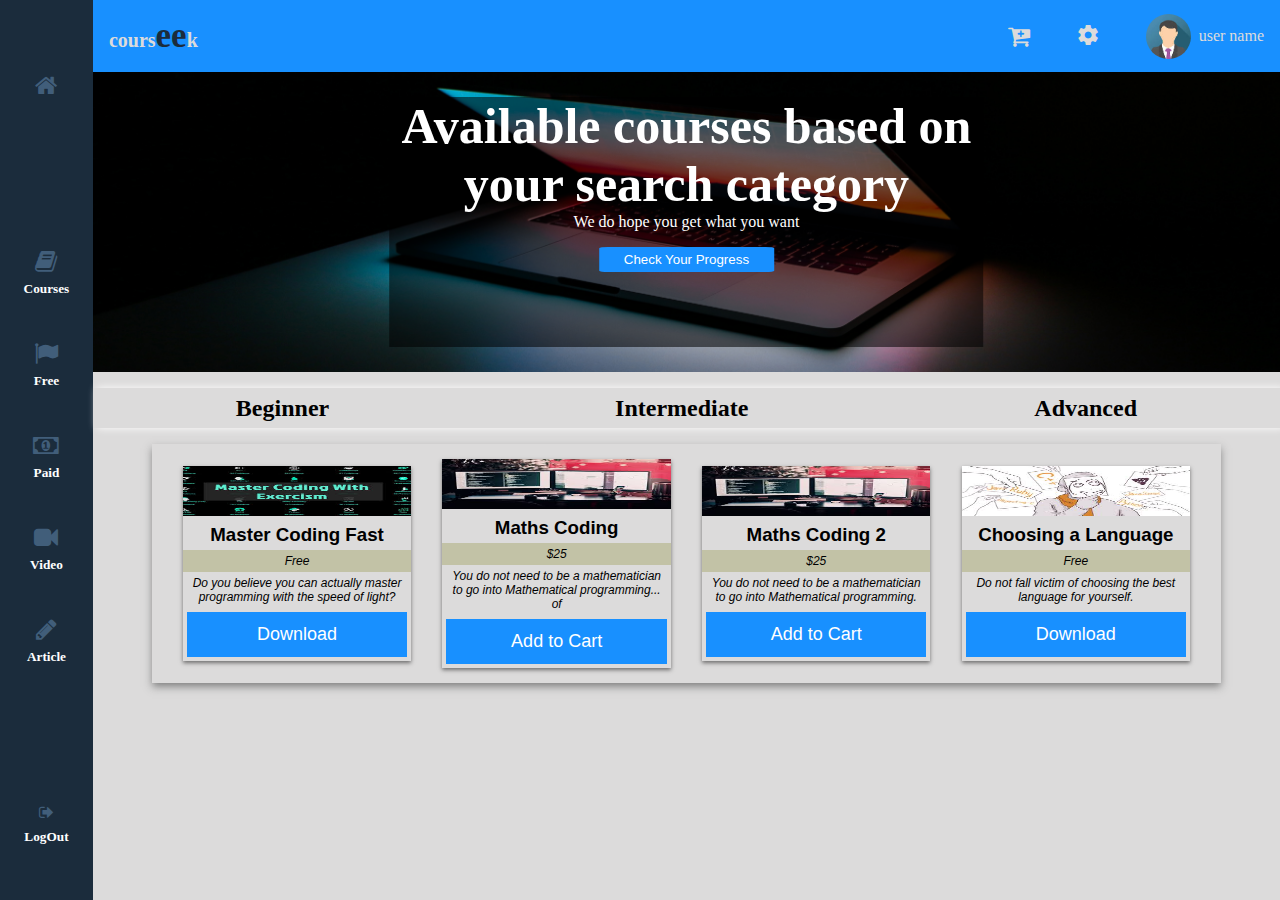
==== commit a85200de: "updated" ====
--- a/client/public/dashboard.html
+++ b/client/public/dashboard.html
@@ -19,38 +19,38 @@
 
     <div class="sidebar">
       <div class="home-icon">
-        <i class="fa fa-home" style="font-size:24px"></i>
+       <a href="dashboard.html"> <i class="fa fa-home" style="font-size:24px"></i></a>
       </div>
 
       <div class="nav-course">
-        <div class="icon-wraper">
+        <div class="icon-wraper" id = "courses">
           <i class="fa fa-book" id = "courselist" style="font-size:24px"></i>
           <h5>Courses</h5>
         </div>
 
-        <div class="icon-wraper">
+        <div class="icon-wraper" id= "free">
           <i class="fa fa-flag" style="font-size:24px"></i>
           <h5>Free</h5>
         </div>
 
-        <div class="icon-wraper">
+        <div class="icon-wraper" id = "paid">
           <i class="fa fa-money" style="font-size:24px"></i>
           <h5>Paid</h5>
         </div>
 
-        <div class="icon-wraper">
+        <div class="icon-wraper" id = "video">
             <i class="fa fa-video-camera" style="font-size:24px"></i>
             <h5>Video</h5>
           </div>
 
-        <div class="icon-wraper">
+        <div class="icon-wraper" id = "article"> 
           <i class="fa fa-pencil" style="font-size:24px"></i>
           <h5>Article</h5>
         </div>
 
       </div>
 
-      <div class="logout-icon">
+      <div class="logout-icon" id = "logout">
         <i class="fa fa-sign-out"></i>
         <h5>LogOut</h5>
       </div>
@@ -111,8 +111,110 @@
         </div>
       </header>
 
+      <div id = "courses_content">
+
+        <div class="all-courses">
+          <div class="all-course-card-wraper">
+            <div class = "row">
+            <div class="card">
+              <img src="/client/images/masterCoding.jpeg" alt="master coding" style="width:100%">
+              <h3>Master Coding With Exercism</h3>
+              <p class="price">#99.11</p>
+              <p>Do you believe you can actually master programming with the speed of light? All you need is not far from you.
+                </p>
+              <p>
+                <button class="cancel">Add to Cart</button>
+              </p>
+            </div>
+  
+            <div class="card">
+              <img src="/client/images/justimg.jpeg" alt="maths coding" style="width:100%">
+              <h3>Maths Coding</h3>
+              <p class="price">Free</p>
+              <p>You do not need to be a mathematician to go into Mathematical programming, it is easier than you can ever think
+                of
+              </p>
+              <p>
+                <button class="cancel">Download</button>
+              </p>
+            </div>
+  
+            <div class="card">
+              <img src="/client/images/justimg.jpeg" alt="maths coding" style="width:100%">
+              <h3>Maths Coding 2</h3>
+              <p class="price">Free</p>
+              <p>You do not need to be a mathematician to go into Mathematical programming, it is easier than you can ever think
+                of
+              </p>
+              <p>
+                <button>Download</button>
+              </p>
+            </div>
+  
+            <div class="card" id = "addtocart">
+              <img src="/client/images/howtochose.jpeg" alt="choosing a programming lang." style="width:100%">
+              <h3>Choosing a Language</h3>
+              <p class="price">$10</p>
+              <p>Do not fall victim of choosing the best language for yourself. Take this self guide for article</p>
+              <p>
+                <button>Add to Cart</button>
+              </p>
+            </div>
+            </div>
+            <div class = "row">
+                <div class="card">
+                    <img src="/client/images/masterCoding.jpeg" alt="master coding" style="width:100%">
+                    <h3>Master Coding With Exercism</h3>
+                    <p class="price">$30</p>
+                    <p>Do you believe you can actually master programming with the speed of light? All you need is not far from you.
+                      </p>
+                    <p>
+                      <button>Add to Cart</button>
+                    </p>
+                  </div>
+        
+                  <div class="card">
+                    <img src="/client/images/justimg.jpeg" alt="maths coding" style="width:100%">
+                    <h3>Maths Coding</h3>
+                    <p class="price">Free</p>
+                    <p>You do not need to be a mathematician to go into Mathematical programming, it is easier than you can ever think
+                      of
+                    </p>
+                    <p>
+                      <button>Download</button>
+                    </p>
+                  </div>
+        
+                  <div class="card">
+                    <img src="/client/images/justimg.jpeg" alt="maths coding" style="width:100%">
+                    <h3>Maths Coding 2</h3>
+                    <p class="price">Free</p>
+                    <p>You do not need to be a mathematician to go into Mathematical programming, it is easier than you can ever think
+                      of
+                    </p>
+                    <p>
+                      <button>Download</button>
+                    </p>
+                  </div>
+        
+                  <div class="card">
+                    <img src="/client/images/howtochose.jpeg" alt="choosing a programming lang." style="width:100%">
+                    <h3>Choosing a Language</h3>
+                    <p class="price">$45</p>
+                    <p>Do not fall victim of choosing the best language for yourself. Take this self guide for article</p>
+                    <p>
+                      <button>Add to Cart</button>
+                    </p>
+                  </div>
+            </div>
+          </div>
+        </div>
+        
+      </div>
+
+
       <!-- the body goes here -->
-
+      <div id = "body_view">
       <div class="backimg">
         <div class="backimg-text">
           <h1 style="font-size:50px">Available courses based on your search category </h1>
@@ -137,9 +239,9 @@
         <div class="card-wraper">
           <div class="card">
             <img src="/client/images/masterCoding.jpeg" alt="master coding" style="width:100%">
-            <h3>Master Coding With Exercism</h3>
-            <p class="price">Free</p>
-            <p>Do you believe you can actually master programming with the speed of light? All you need is not far from you.
+            <h3>Master Coding Fast</h3>
+            <p class="price">Free</p>
+            <p>Do you believe you can actually master programming with the speed of light?
               </p>
             <p>
               <button>Download</button>
@@ -150,23 +252,75 @@
             <img src="/client/images/justimg.jpeg" alt="maths coding" style="width:100%">
             <h3>Maths Coding</h3>
             <p class="price">$25</p>
+            <p>You do not need to be a mathematician to go into Mathematical programming...
+              of
+            </p>
+            <p>
+              <button>Add to Cart</button>
+            </p>
+          </div>
+
+          <div class="card">
+            <img src="/client/images/justimg.jpeg" alt="maths coding" style="width:100%">
+            <h3>Maths Coding 2</h3>
+            <p class="price">$25</p>
+            <p>You do not need to be a mathematician to go into Mathematical programming.
+            </p>
+            <p>
+              <button>Add to Cart</button>
+            </p>
+          </div>
+
+          <div class="card">
+            <img src="/client/images/howtochose.jpeg" alt="choosing a programming lang." style="width:100%">
+            <h3>Choosing a Language</h3>
+            <p class="price">Free</p>
+            <p>Do not fall victim of choosing the best language for yourself.</p>
+            <p>
+              <button>Download</button>
+            </p>
+          </div>
+        </div>
+      </div>
+    </div>
+
+    <div id = "free_courses_content">
+
+      <div class="all-courses">
+        <div class="all-course-card-wraper">
+          <div class = "row">
+          <div class="card">
+            <img src="/client/images/masterCoding.jpeg" alt="master coding" style="width:100%">
+            <h3>Master Coding With Exercism</h3>
+            <p class="price">Free</p>
+            <p>Do you believe you can actually master programming with the speed of light? All you need is not far from you.
+              </p>
+            <p>
+              <button class="cancel">Download</button>
+            </p>
+          </div>
+
+          <div class="card">
+            <img src="/client/images/justimg.jpeg" alt="maths coding" style="width:100%">
+            <h3>Maths Coding</h3>
+            <p class="price">Free</p>
             <p>You do not need to be a mathematician to go into Mathematical programming, it is easier than you can ever think
               of
             </p>
             <p>
-              <button>Add to Cart</button>
+              <button class="cancel">Download</button>
             </p>
           </div>
 
           <div class="card">
             <img src="/client/images/justimg.jpeg" alt="maths coding" style="width:100%">
             <h3>Maths Coding 2</h3>
-            <p class="price">$25</p>
+            <p class="price">Free</p>
             <p>You do not need to be a mathematician to go into Mathematical programming, it is easier than you can ever think
               of
             </p>
             <p>
-              <button>Add to Cart</button>
+              <button>Download</button>
             </p>
           </div>
 
@@ -179,13 +333,266 @@
               <button>Download</button>
             </p>
           </div>
-        </div>
-      </div>
+          </div>
+          <div class = "row">
+              <div class="card">
+                  <img src="/client/images/masterCoding.jpeg" alt="master coding" style="width:100%">
+                  <h3>Master Coding With Exercism</h3>
+                  <p class="price">Free</p>
+                  <p>Do you believe you can actually master programming with the speed of light? All you need is not far from you.
+                    </p>
+                  <p>
+                    <button>Download</button>
+                  </p>
+                </div>
+      
+                <div class="card">
+                  <img src="/client/images/justimg.jpeg" alt="maths coding" style="width:100%">
+                  <h3>Maths Coding</h3>
+                  <p class="price">Free</p>
+                  <p>You do not need to be a mathematician to go into Mathematical programming, it is easier than you can ever think
+                    of
+                  </p>
+                  <p>
+                    <button>Download</button>
+                  </p>
+                </div>
+      
+                <div class="card">
+                  <img src="/client/images/justimg.jpeg" alt="maths coding" style="width:100%">
+                  <h3>Maths Coding 2</h3>
+                  <p class="price">Free</p>
+                  <p>You do not need to be a mathematician to go into Mathematical programming, it is easier than you can ever think
+                    of
+                  </p>
+                  <p>
+                    <button>Download</button>
+                  </p>
+                </div>
+      
+                <div class="card">
+                  <img src="/client/images/howtochose.jpeg" alt="choosing a programming lang." style="width:100%">
+                  <h3>Choosing a Language</h3>
+                  <p class="price">Free</p>
+                  <p>Do not fall victim of choosing the best language for yourself. Take this self guide for article</p>
+                  <p>
+                    <button>Download</button>
+                  </p>
+                </div>
+          </div>
+        </div>
+      </div>
+      
+    </div>
+
+
+    <div id = "paid_courses_content">
+
+      <div class="all-courses">
+        <div class="all-course-card-wraper">
+          <div class = "row">
+          <div class="card">
+            <img src="/client/images/masterCoding.jpeg" alt="master coding" style="width:100%">
+            <h3>Master Coding With Exercism</h3>
+            <p class="price">#99.11</p>
+            <p>Do you believe you can actually master programming with the speed of light? All you need is not far from you.
+              </p>
+            <p>
+              <button class="cancel">Add to cart</button>
+            </p>
+          </div>
+
+          <div class="card">
+            <img src="/client/images/justimg.jpeg" alt="maths coding" style="width:100%">
+            <h3>Maths Coding</h3>
+            <p class="price">$20</p>
+            <p>You do not need to be a mathematician to go into Mathematical programming, it is easier than you can ever think
+              of
+            </p>
+            <p>
+              <button class="cancel">Add to cart</button>
+            </p>
+          </div>
+
+          <div class="card">
+            <img src="/client/images/justimg.jpeg" alt="maths coding" style="width:100%">
+            <h3>Maths Coding 2</h3>
+            <p class="price">$5</p>
+            <p>You do not need to be a mathematician to go into Mathematical programming, it is easier than you can ever think
+              of
+            </p>
+            <p>
+              <button>Add to Cart</button>
+            </p>
+          </div>
+
+          <div class="card">
+            <img src="/client/images/howtochose.jpeg" alt="choosing a programming lang." style="width:100%">
+            <h3>Choosing a Language</h3>
+            <p class="price">$10</p>
+            <p>Do not fall victim of choosing the best language for yourself. Take this self guide for article</p>
+            <p>
+              <button>Add to Cart</button>
+            </p>
+          </div>
+          </div>
+          <div class = "row">
+              <div class="card">
+                  <img src="/client/images/masterCoding.jpeg" alt="master coding" style="width:100%">
+                  <h3>Master Coding With Exercism</h3>
+                  <p class="price">$30</p>
+                  <p>Do you believe you can actually master programming with the speed of light? All you need is not far from you.
+                    </p>
+                  <p>
+                    <button>Add to Cart</button>
+                  </p>
+                </div>
+      
+                <div class="card">
+                  <img src="/client/images/justimg.jpeg" alt="maths coding" style="width:100%">
+                  <h3>Maths Coding</h3>
+                  <p class="price">$29</p>
+                  <p>You do not need to be a mathematician to go into Mathematical programming, it is easier than you can ever think
+                    of
+                  </p>
+                  <p>
+                    <button>Add to Cart</button>
+                  </p>
+                </div>
+      
+                <div class="card">
+                  <img src="/client/images/justimg.jpeg" alt="maths coding" style="width:100%">
+                  <h3>Maths Coding 2</h3>
+                  <p class="price">$12</p>
+                  <p>You do not need to be a mathematician to go into Mathematical programming, it is easier than you can ever think
+                    of
+                  </p>
+                  <p>
+                    <button>Add to Cart</button>
+                  </p>
+                </div>
+      
+                <div class="card">
+                  <img src="/client/images/howtochose.jpeg" alt="choosing a programming lang." style="width:100%">
+                  <h3>Choosing a Language</h3>
+                  <p class="price">$45</p>
+                  <p>Do not fall victim of choosing the best language for yourself. Take this self guide for article</p>
+                  <p>
+                    <button>Add to Cart</button>
+                  </p>
+                </div>
+          </div>
+        </div>
+      </div>
+      
+    </div>
+
+
+    <div id = "video_courses_content">
+
+      <div class="all-courses">
+        <div class="all-course-card-wraper">
+          <div class = "row">
+          <div class="card">
+            <img src="/client/images/masterCoding.jpeg" alt="master coding" style="width:100%">
+            <h3>Master Coding With Exercism</h3>
+            <p class="price">Free</p>
+            <p>Do you believe you can actually master programming with the speed of light? All you need is not far from you.
+              </p>
+            <p>
+              <button class="cancel">Download</button>
+            </p>
+          </div>
+
+          <div class="card">
+            <img src="/client/images/justimg.jpeg" alt="maths coding" style="width:100%">
+            <h3>Maths Coding</h3>
+            <p class="price">$20</p>
+            <p>You do not need to be a mathematician to go into Mathematical programming, it is easier than you can ever think
+              of
+            </p>
+            <p>
+              <button class="cancel">Add to Cart</button>
+            </p>
+          </div>
+
+          <div class="card">
+            <img src="/client/images/justimg.jpeg" alt="maths coding" style="width:100%">
+            <h3>Maths Coding 2</h3>
+            <p class="price">$5</p>
+            <p>You do not need to be a mathematician to go into Mathematical programming, it is easier than you can ever think
+              of
+            </p>
+            <p>
+              <button>Add to Cart</button>
+            </p>
+          </div>
+
+          <div class="card">
+            <img src="/client/images/howtochose.jpeg" alt="choosing a programming lang." style="width:100%">
+            <h3>Choosing a Language</h3>
+            <p class="price">Free</p>
+            <p>Do not fall victim of choosing the best language for yourself. Take this self guide for article</p>
+            <p>
+              <button>Download</button>
+            </p>
+          </div>
+          </div>
+          <div class = "row">
+              <div class="card">
+                  <img src="/client/images/masterCoding.jpeg" alt="master coding" style="width:100%">
+                  <h3>Master Coding With Exercism</h3>
+                  <p class="price">$30</p>
+                  <p>Do you believe you can actually master programming with the speed of light? All you need is not far from you.
+                    </p>
+                  <p>
+                    <button>Add to Cart</button>
+                  </p>
+                </div>
+      
+                <div class="card">
+                  <img src="/client/images/justimg.jpeg" alt="maths coding" style="width:100%">
+                  <h3>Maths Coding</h3>
+                  <p class="price">Free</p>
+                  <p>You do not need to be a mathematician to go into Mathematical programming, it is easier than you can ever think
+                    of
+                  </p>
+                  <p>
+                    <button>Download</button>
+                  </p>
+                </div>
+      
+                <div class="card">
+                  <img src="/client/images/justimg.jpeg" alt="maths coding" style="width:100%">
+                  <h3>Maths Coding 2</h3>
+                  <p class="price">Free</p>
+                  <p>You do not need to be a mathematician to go into Mathematical programming, it is easier than you can ever think
+                    of
+                  </p>
+                  <p>
+                    <button>Download</button>
+                  </p>
+                </div>
+      
+                <div class="card">
+                  <img src="/client/images/howtochose.jpeg" alt="choosing a programming lang." style="width:100%">
+                  <h3>Choosing a Language</h3>
+                  <p class="price">$45</p>
+                  <p>Do not fall victim of choosing the best language for yourself. Take this self guide for article</p>
+                  <p>
+                    <button>Add to Cart</button>
+                  </p>
+                </div>
+          </div>
+        </div>
+      </div>
+      
+    </div>
     </aside>
     
 
   </main>
-  <script src="./scripts/dashboard.js"></script>
+  <script src="../src/dashboard.js"></script>
   <script src="/scripts/bundle.js"></script>
 
 </body>
--- a/client/public/scripts/dashboard.css
+++ b/client/public/scripts/dashboard.css
@@ -16,7 +16,7 @@
 }
 
 .sidebar {
-  width: 15%;
+  width: 10%;
   background-color: #1b2c3c;
   height: 100vh;
   display: flex;
@@ -170,6 +170,44 @@
 .logo span {
   color: #1b2c3c;
   font-size: 35px;
+}
+
+#body_view {
+  display: flex;
+  flex-direction: column;
+  justify-content: space-around;
+}
+
+#courses_content {
+  position: relative;
+  display: none;
+  flex-direction: column;
+  justify-content: space-around;
+  margin: 20px;
+}
+
+#free_courses_content {
+  position: relative;
+  display: none;
+  flex-direction: column;
+  justify-content: space-around;
+  margin: 20px;
+}
+
+#paid_courses_content {
+  position: relative;
+  display: none;
+  flex-direction: column;
+  justify-content: space-around;
+  margin: 20px;
+}
+
+#video_courses_content {
+  position: relative;
+  display: none;
+  flex-direction: column;
+  justify-content: space-around;
+  margin: 20px;
 }
 
 
@@ -184,12 +222,14 @@
 }
 
 .backimg-text {
+  height: 250px;
   text-align: center;
   position: absolute;
   top: 50%;
   left: 50%;
   transform: translate(-50%, -50%);
   color: white;
+  background-color: rgba(0, 0, 0, 0.541);
 }
 
 
@@ -223,7 +263,7 @@
 }
 .card-wraper {
   display: flex;
-  padding: 20px;
+  padding: 15px;
   box-shadow: 0 4px 8px 0 rgba(0, 0, 0, 0.5);
 }
 
@@ -259,8 +299,12 @@
 }
 
 .card p {
+  font-size: 12px;
   font-style: italic;
   padding: 0.25rem;
+}
+.card img {
+  height: 50px;
 }
 
 .card button:hover {
@@ -322,6 +366,44 @@
 
 .level1 {
   border-right-width: thick;
+}
+
+.all-courses {
+  width: 90%;
+  display: flex;
+  justify-content: space-around;
+  align-items: center;
+  margin-top: 1rem;
+  margin-left: 5%;
+  /* box-shadow: 0 4px 8px 0 rgba(0, 0, 0, 0.5); */
+  box-shadow: 0 4px 8px 0 rgb(255, 255, 255);
+}
+
+.all-course-card-wraper {
+  display: flex;
+  flex-direction: column;
+  padding: 20px;
+  box-shadow: 0 4px 8px 0 rgba(0, 0, 0, 0.5);
+}
+
+/* #addtocart {
+  position: absolute;
+  top: 4opx;
+  right:50%;
+  width:40px;
+  opacity: 0;
+  animation: zoom 1s ease forwards;
+}
+
+@keyframes zoom {
+  0%{opacity: 0}
+  50%{opacity: 1}
+  100%{opacity:0; right:40px}
+} */
+
+.row {
+  display: flex;
+  padding: 10px;
 }
 
 @media only screen and (max-width:800px) {
